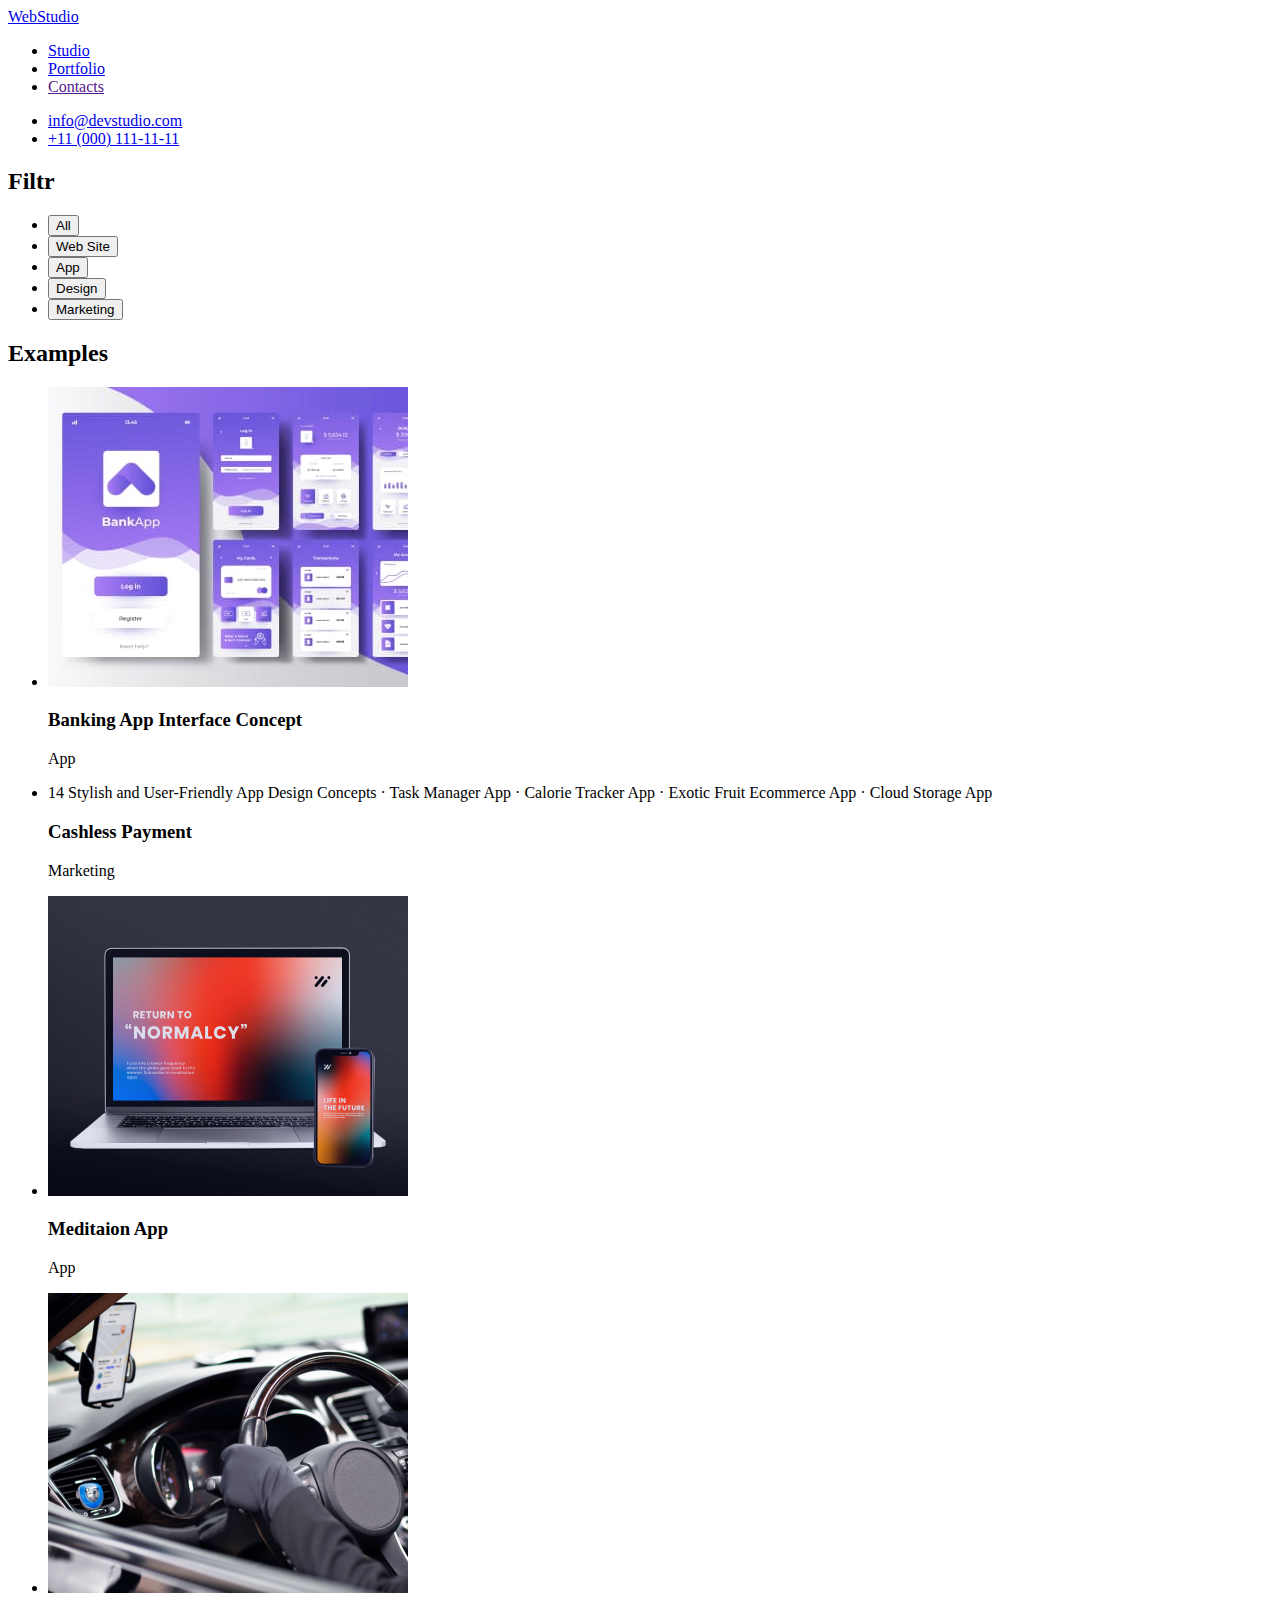
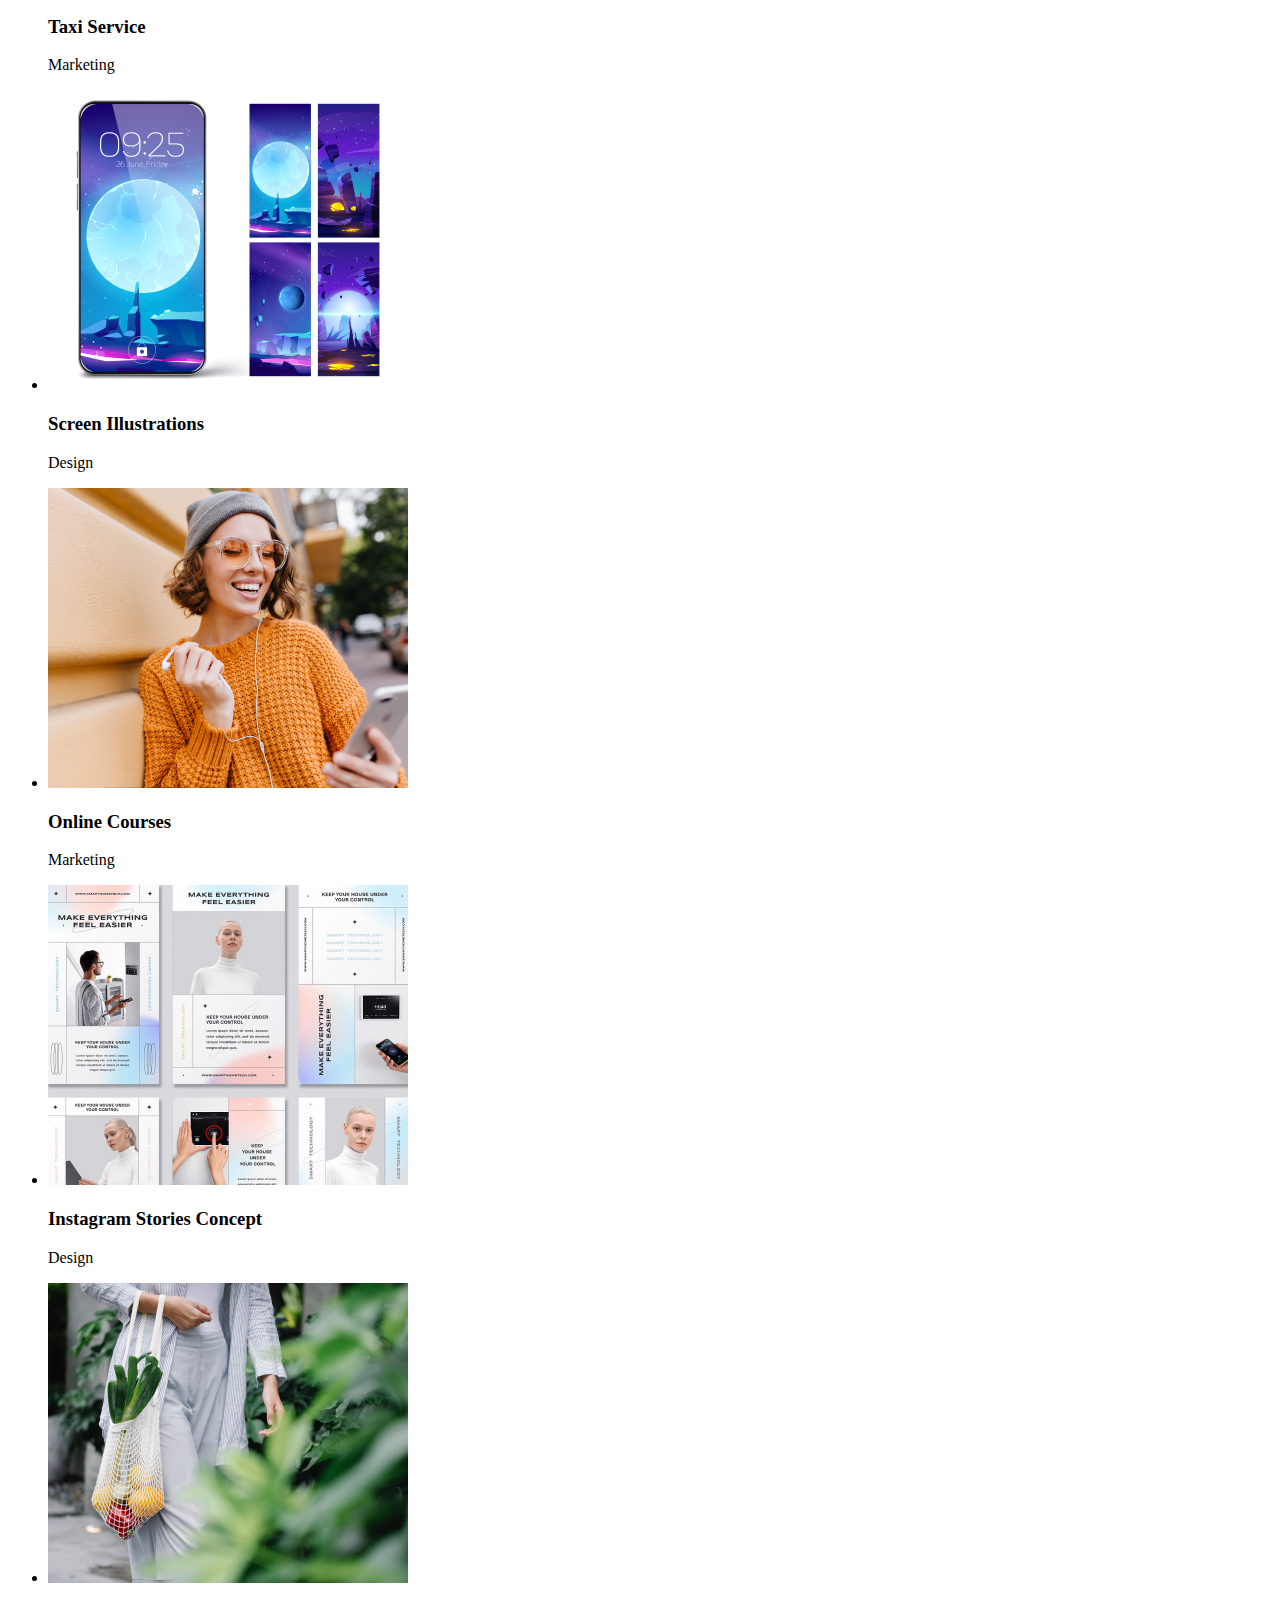
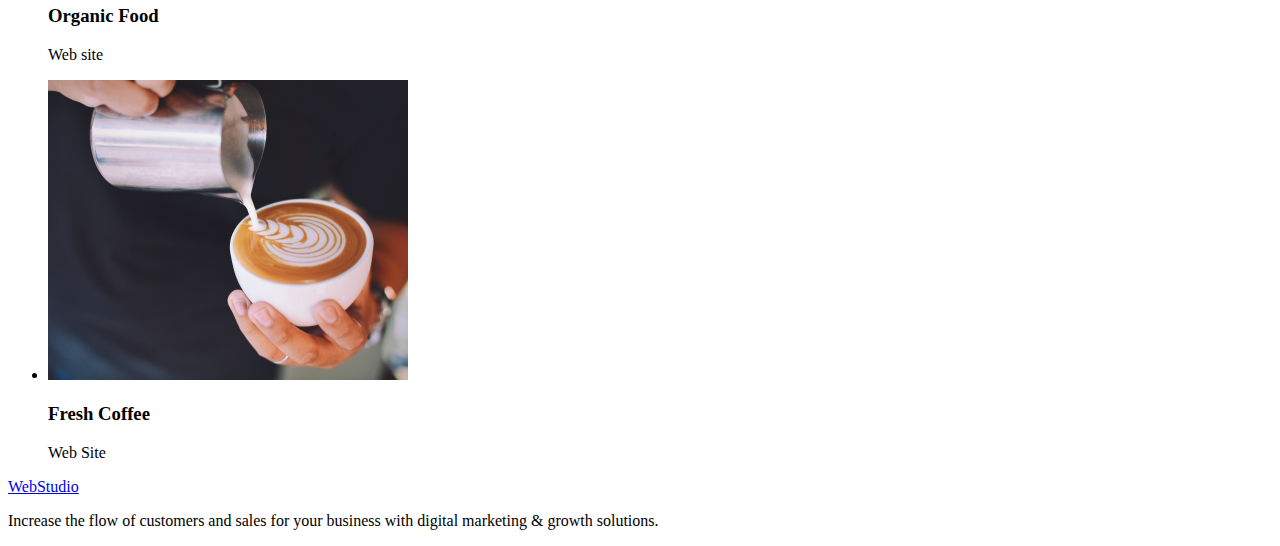
==== portfolio.html @ 1adb9a5e "adds portfolio markup" ====
<!DOCTYPE html>
<html lang="en">
  <head>
    <meta charset="UTF-8" />
    <meta http-equiv="X-UA-Compatible" content="IE=edge" />
    <meta name="viewport" content="width=device-width, initial-scale=1.0" />
    <title>Portfolio</title>
  </head>
  <body>
    <!--Header is one for all pages
    It containes the main nav-->
    <header>
      <nav>
        <a href="./index.html"><span>Web</span>Studio</a>
        <ul>
          <li>
            <a href="./index.html">Studio</a>
          </li>
          <li>
            <a href="./portfolio.html">Portfolio</a>
          </li>
          <li>
            <a href="">Contacts</a>
          </li>
        </ul>
      </nav>
      <ul>
        <li>
          <a href="mailto:info@devstudio.com">info@devstudio.com</a>
        </li>
        <li>
          <a href="tel:+110001111111">+11 (000) 111-11-11</a>
        </li>
      </ul>
    </header>
    <main>
      <!-- Filters -->
      <section>
        <h2>Filtr</h2>
        <ul>
          <li><button type="button">All</button></li>
          <li><button type="button">Web Site</button></li>
          <li><button type="button">App</button></li>
          <li><button type="button">Design</button></li>
          <li><button type="button">Marketing</button></li>
        </ul>
      </section>
      <!-- Our products -->
      <h2>Examples</h2>
      <ul>
        <li>
          <img
            src="./images/portfolio/bank-application.jpg"
            alt="Few screens of bank application"
            width="360"
            height="300"
          />
          <h3>Banking App Interface Concept</h3>
          <p>App</p>
        </li>
        <li>
          <p>
            14 Stylish and User-Friendly App Design Concepts · Task Manager App
            · Calorie Tracker App · Exotic Fruit Ecommerce App · Cloud Storage
            App
          </p>
          <h3>Cashless Payment</h3>
          <p>Marketing</p>
        </li>
        <li>
          <img
            src="./images/portfolio/meditaion.jpg"
            alt="Laptop and smartphone wuth started application"
            width="360"
            height="300"
          />
          <h3>Meditaion App</h3>
          <p>App</p>
        </li>
        <li>
          <img
            src="./images/portfolio/taxi-servise.jpg"
            alt="A driver is holding a helm"
            width="360"
            height="300"
          />
          <h3>Taxi Service</h3>
          <p>Marketing</p>
        </li>
        <li>
          <img
            src="./images/portfolio/screens.jpg"
            alt="Screen illustrations"
            width="360"
            height="300"
          />
          <h3>Screen Illustrations</h3>
          <p>Design</p>
        </li>
        <li>
          <img
            src="./images/portfolio/courses.jpg"
            alt="A girl in yellow glasses is smiling to her phone"
            width="360"
            height="300"
          />
          <h3>Online Courses</h3>
          <p>Marketing</p>
        </li>
        <li>
          <img
            src="./images/portfolio/instagram.jpg"
            alt="Screens of Instagram Stories"
            width="360"
            height="300"
          />
          <h3>Instagram Stories Concept</h3>
          <p>Design</p>
        </li>
        <li>
          <img
            src="./images/portfolio/organic-food.jpg"
            alt="A human is holding a bag with fresh fruits and vegetables"
            width="360"
            height="300"
          />
          <h3>Organic Food</h3>
          <p>Web site</p>
        </li>
        <li>
          <img
            src="./images/portfolio/fresh-coffee.jpg"
            alt="A cup of milk coffee"
            width="360"
            height="300"
          />
          <h3>Fresh Coffee</h3>
          <p>Web Site</p>
        </li>
      </ul>
    </main>
    <!--Footer with Logo-->
    <footer>
      <a href="./index.html"><span>Web</span>Studio</a>
      <p>
        Increase the flow of customers and sales for your business with digital
        marketing & growth solutions.
      </p>
    </footer>
  </body>
</html>
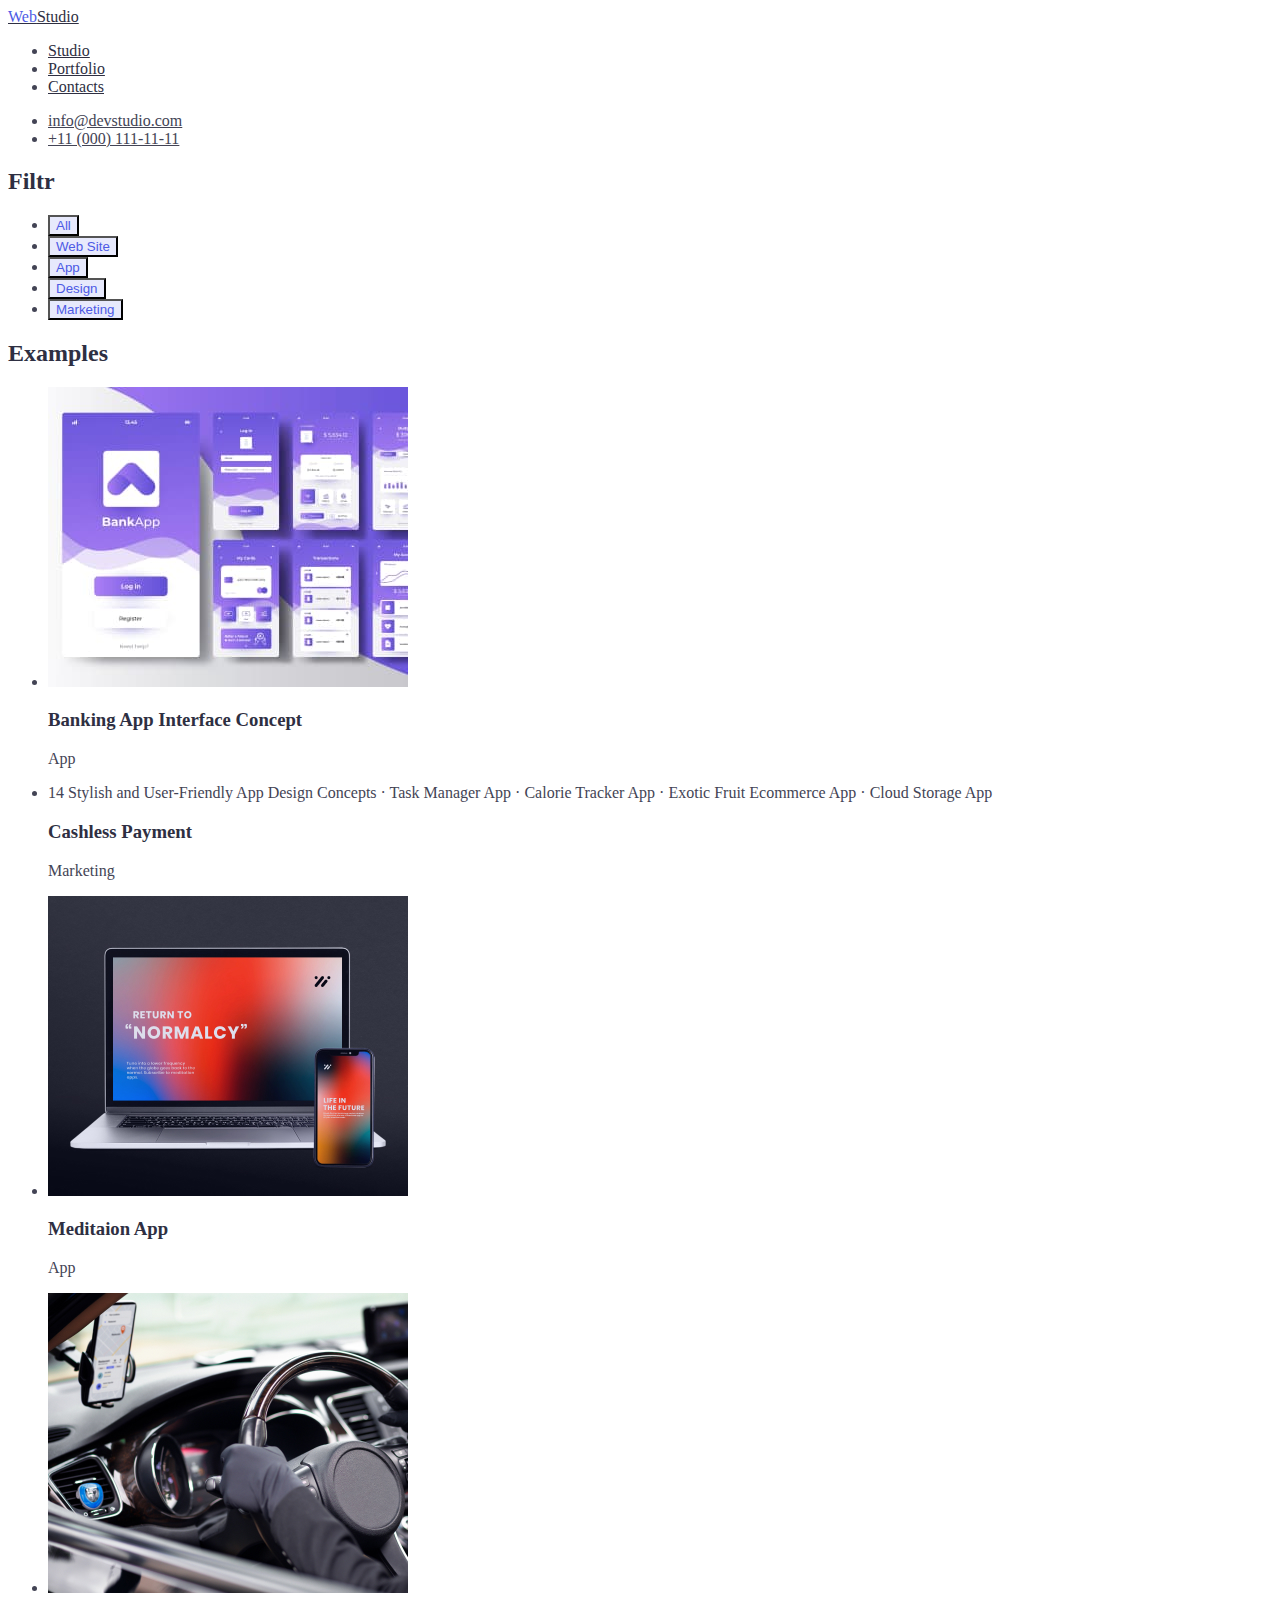
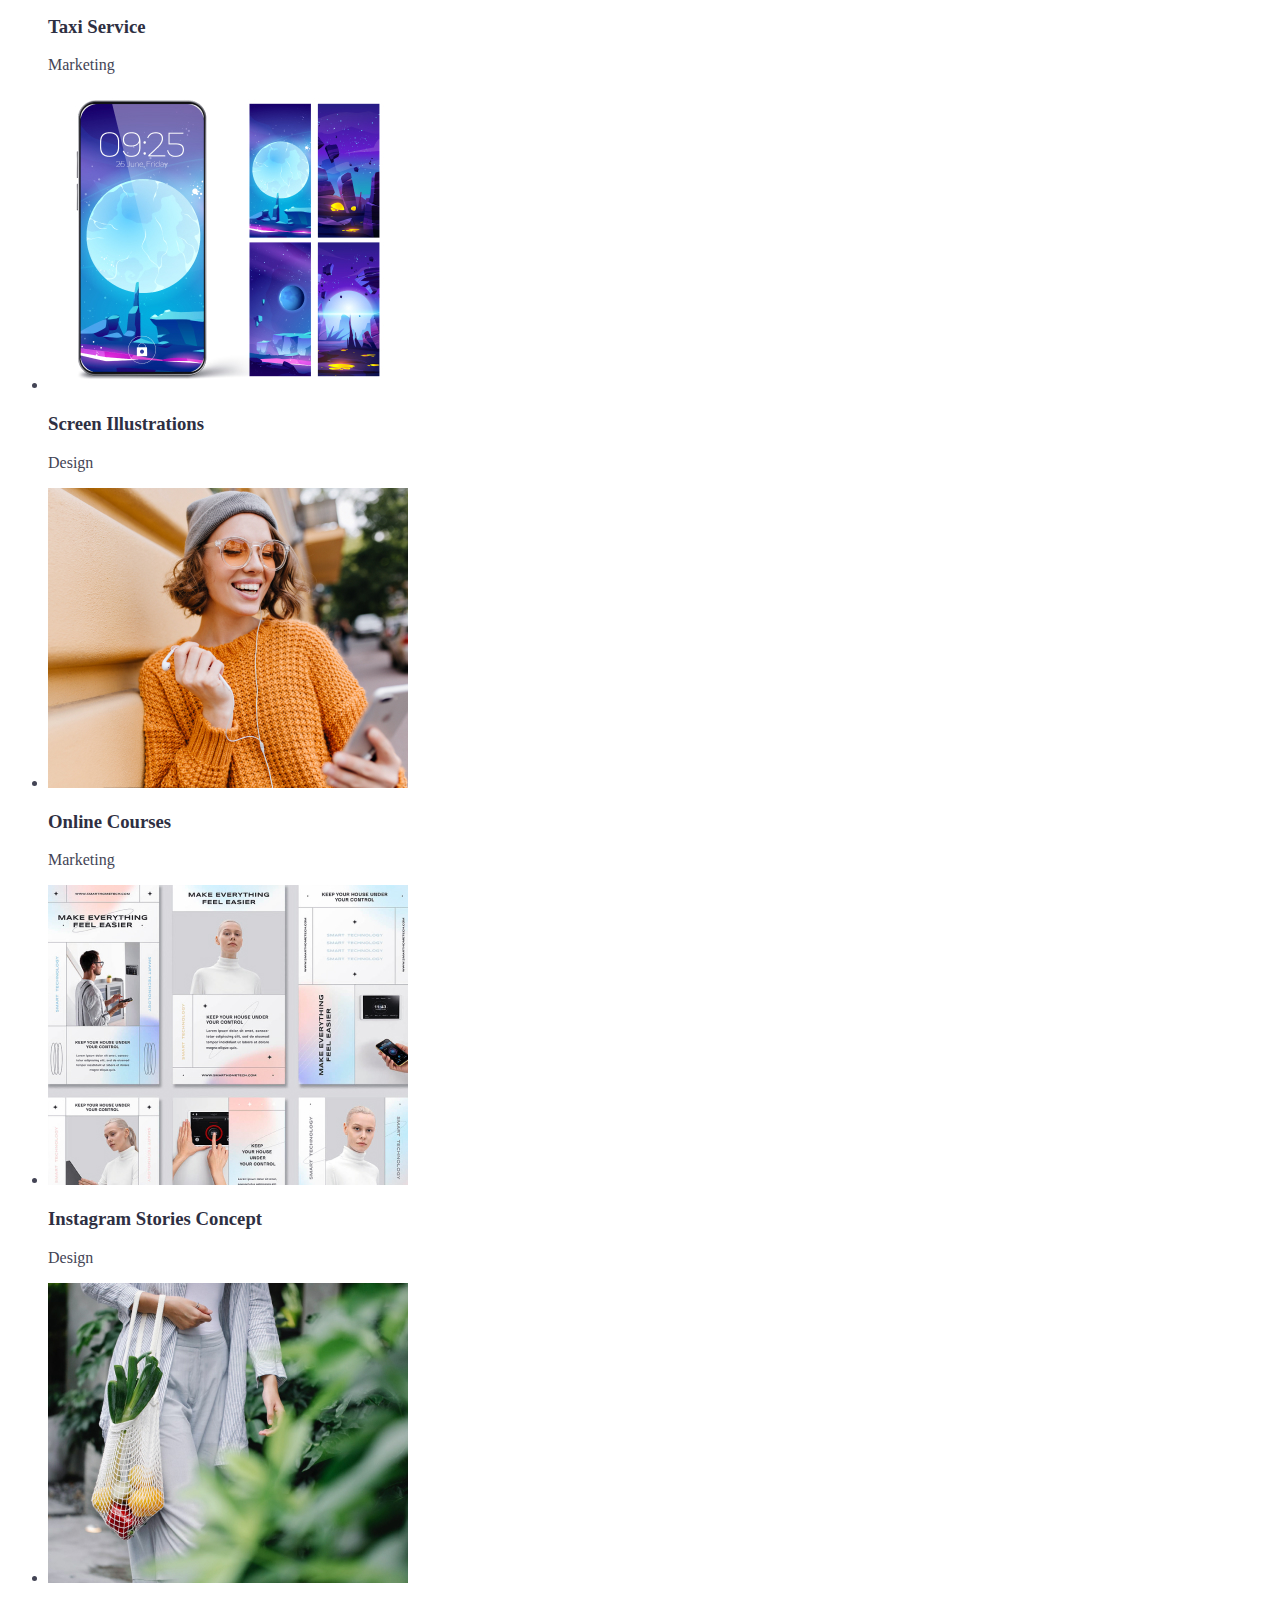
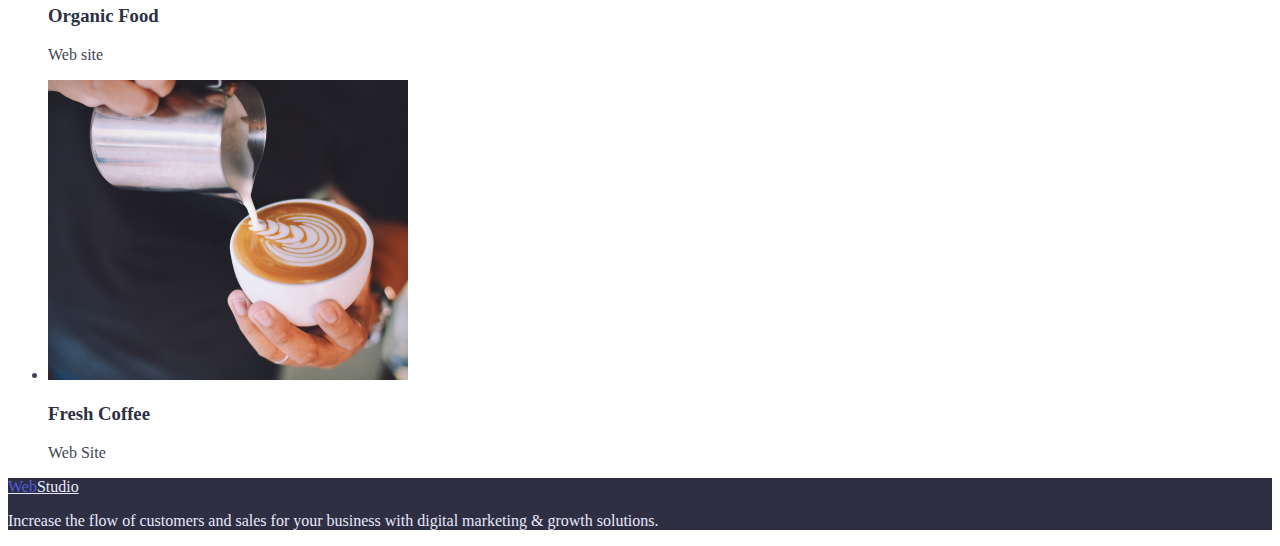
==== commit 6dcf1ac8: "adds colours to studio and portfolio" ====
--- a/portfolio.html
+++ b/portfolio.html
@@ -4,32 +4,33 @@
     <meta charset="UTF-8" />
     <meta http-equiv="X-UA-Compatible" content="IE=edge" />
     <meta name="viewport" content="width=device-width, initial-scale=1.0" />
-    <title>Portfolio</title>
+    <title>Портфоліо</title>
+    <link rel="stylesheet" href="./css/styles.css">
   </head>
   <body>
     <!--Header is one for all pages
     It containes the main nav-->
     <header>
-      <nav>
-        <a href="./index.html"><span>Web</span>Studio</a>
+      <nav class="main-nav">
+        <a href="./index.html" class="link"><span class="logo">Web</span>Studio</a>
         <ul>
           <li>
-            <a href="./index.html">Studio</a>
+            <a href="./index.html" class="link">Studio</a>
           </li>
           <li>
-            <a href="./portfolio.html">Portfolio</a>
+            <a href="./portfolio.html" class="link">Portfolio</a>
           </li>
           <li>
-            <a href="">Contacts</a>
+            <a href="" class="link">Contacts</a>
           </li>
         </ul>
       </nav>
-      <ul>
+      <ul class="head-contacts">
         <li>
-          <a href="mailto:info@devstudio.com">info@devstudio.com</a>
+          <a href="mailto:info@devstudio.com" class="link">info@devstudio.com</a>
         </li>
         <li>
-          <a href="tel:+110001111111">+11 (000) 111-11-11</a>
+          <a href="tel:+110001111111" class="link">+11 (000) 111-11-11</a>
         </li>
       </ul>
     </header>
@@ -38,15 +39,16 @@
       <section>
         <h2>Filtr</h2>
         <ul>
-          <li><button type="button">All</button></li>
-          <li><button type="button">Web Site</button></li>
-          <li><button type="button">App</button></li>
-          <li><button type="button">Design</button></li>
-          <li><button type="button">Marketing</button></li>
+          <li><button type="button" class="buttons filtr">All</button></li>
+          <li><button type="button" class="buttons filtr">Web Site</button></li>
+          <li><button type="button" class="buttons filtr">App</button></li>
+          <li><button type="button" class="buttons filtr">Design</button></li>
+          <li><button type="button" class="buttons filtr">Marketing</button></li>
         </ul>
       </section>
       <!-- Our products -->
-      <h2>Examples</h2>
+      <section>
+        <h2>Examples</h2>
       <ul>
         <li>
           <img
@@ -138,14 +140,15 @@
           <p>Web Site</p>
         </li>
       </ul>
+      </section>
     </main>
     <!--Footer with Logo-->
-    <footer>
-      <a href="./index.html"><span>Web</span>Studio</a>
-      <p>
-        Increase the flow of customers and sales for your business with digital
-        marketing & growth solutions.
-      </p>
-    </footer>
+    <footer class="footer">
+        <a href="./index.html" class="link"><span class="logo">Web</span>Studio</a>
+        <p>
+          Increase the flow of customers and sales for your business with
+          digital marketing & growth solutions.
+        </p>
+      </footer>
   </body>
 </html>
--- a/css/styles.css
+++ b/css/styles.css
@@ -0,0 +1,58 @@
+:root {
+    --primary-brand-color: #4D5AE5;
+    --dark-color: #2E2F42;
+    --subtle-text-color: #8E8F99;
+    --success-color: #31D0AA;
+    --text-color: #434455;
+    --accent-color: #E7E9FC;
+    --light-color: #F4F4FD; 
+    --main-bkg-color: #ffffff;
+}
+body {
+    color: var(--text-color);
+    background-color: var(--main-bkg-color);
+}
+/* Main navigation */
+.main-nav a {
+    color: var(--dark-color);
+}
+.main-nav .logo,
+.footer .logo {
+    color: var(--primary-brand-color);
+}
+.head-contacts .link {
+    color: var(--text-color);
+}
+/* Hero */
+.hero {
+    background-color: var(--dark-color);
+    color: var(--main-bkg-color);
+}
+/* Sections */
+h2, h3 {
+    color: var(--dark-color);
+}
+.team {
+    background-color: var(--light-color);
+}
+/* Footer */
+.footer {
+    background-color: var(--dark-color);
+    color: var(--accent-color);
+}
+.footer .link {
+    color: var(--accent-color);
+}
+/* Buttons */
+.order {
+    background-color: var(--primary-brand-color);
+    color: var(--main-bkg-color);
+}
+.filtr {
+    background-color: var(--accent-color);
+    color: var(--primary-brand-color);
+}
+.filtr:hover, .filtr:focus {
+    background-color: var(--primary-brand-color);
+    color: var(--main-bkg-color);
+}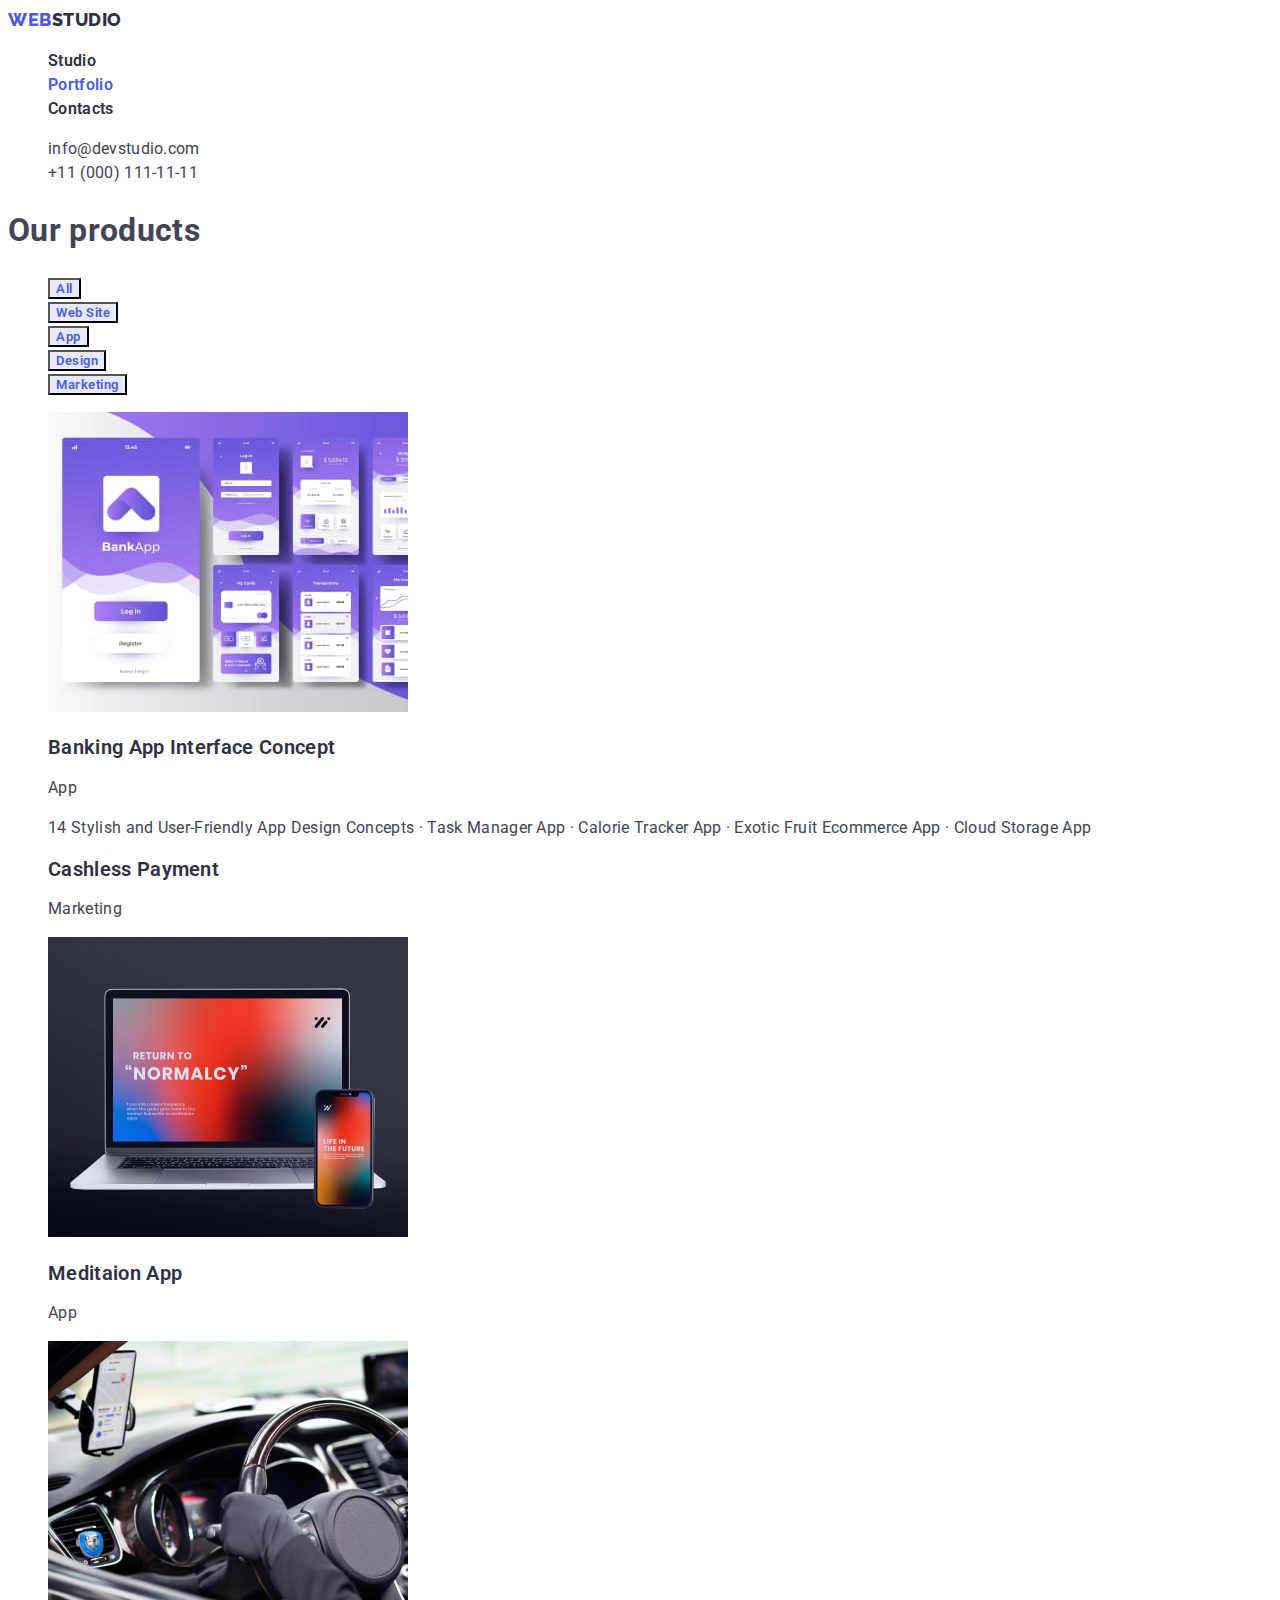
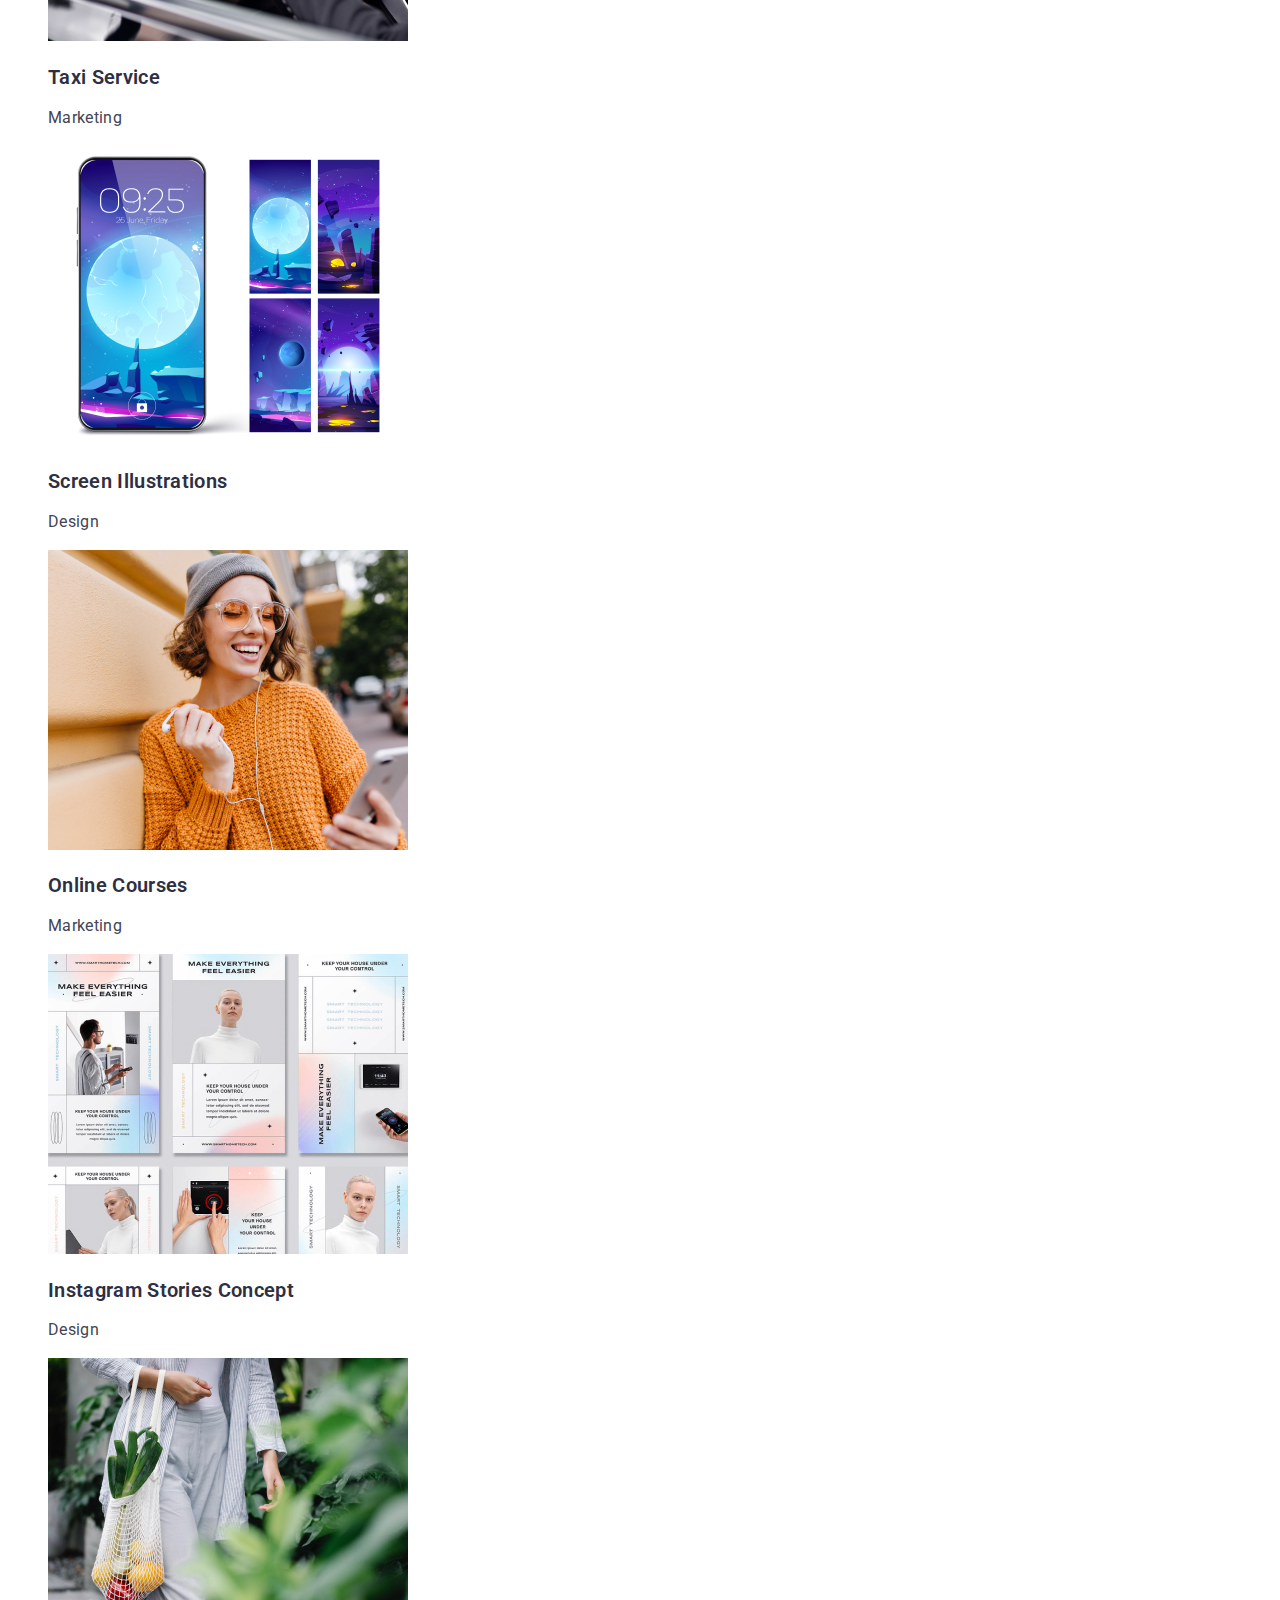
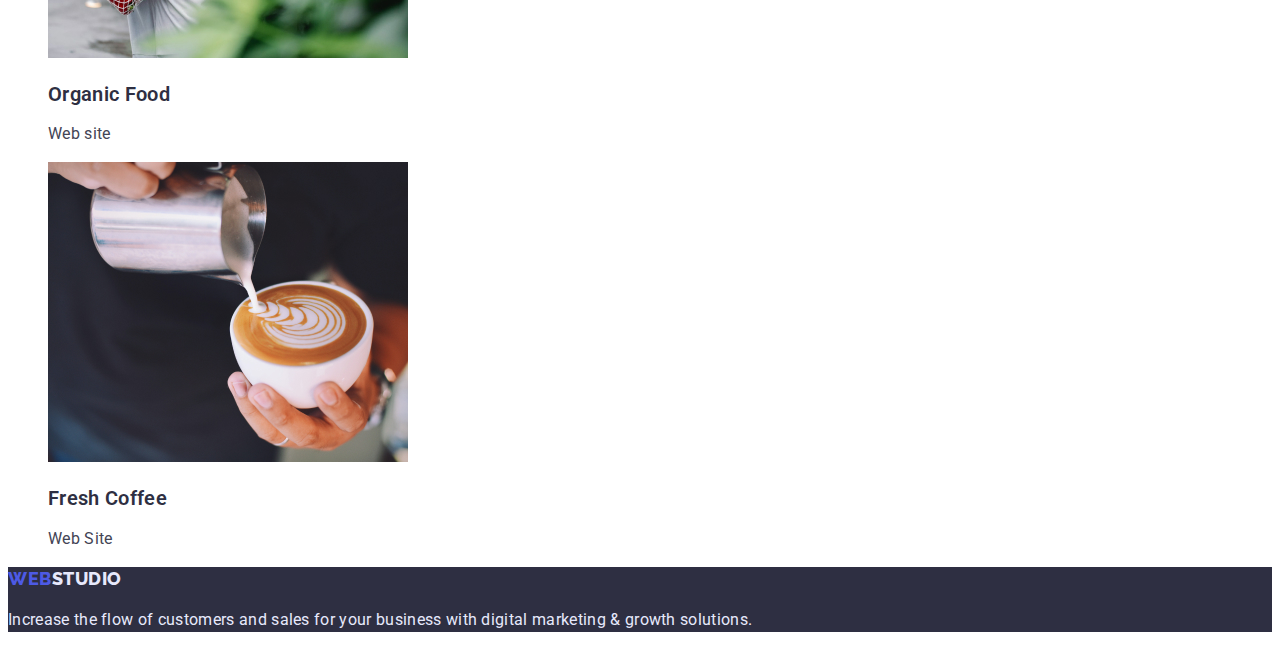
==== commit ee3f32b5: "Adds fonts to Studio and Portfolio" ====
--- a/portfolio.html
+++ b/portfolio.html
@@ -5,29 +5,39 @@
     <meta http-equiv="X-UA-Compatible" content="IE=edge" />
     <meta name="viewport" content="width=device-width, initial-scale=1.0" />
     <title>Портфоліо</title>
-    <link rel="stylesheet" href="./css/styles.css">
+    <link rel="preconnect" href="https://fonts.googleapis.com" />
+    <link rel="preconnect" href="https://fonts.gstatic.com" crossorigin />
+    <link
+      href="https://fonts.googleapis.com/css2?family=Raleway:wght@800&family=Roboto:wght@400;500;700;900&display=swap"
+      rel="stylesheet"
+    />
+    <link rel="stylesheet" href="./css/styles.css" />
   </head>
   <body>
     <!--Header is one for all pages
     It containes the main nav-->
     <header>
       <nav class="main-nav">
-        <a href="./index.html" class="link"><span class="logo">Web</span>Studio</a>
-        <ul>
+        <a href="./index.html" class="link logo"
+          ><span class="accent">Web</span>Studio</a
+        >
+        <ul class="list">
           <li>
             <a href="./index.html" class="link">Studio</a>
           </li>
           <li>
-            <a href="./portfolio.html" class="link">Portfolio</a>
+            <a href="./portfolio.html" class="link current">Portfolio</a>
           </li>
           <li>
             <a href="" class="link">Contacts</a>
           </li>
         </ul>
       </nav>
-      <ul class="head-contacts">
+      <ul class="head-contacts list">
         <li>
-          <a href="mailto:info@devstudio.com" class="link">info@devstudio.com</a>
+          <a href="mailto:info@devstudio.com" class="link"
+            >info@devstudio.com</a
+          >
         </li>
         <li>
           <a href="tel:+110001111111" class="link">+11 (000) 111-11-11</a>
@@ -35,120 +45,122 @@
       </ul>
     </header>
     <main>
-      <!-- Filters -->
-      <section>
-        <h2>Filtr</h2>
-        <ul>
+      <section class="products">
+        <h1>Our products</h1>
+        <!-- Filtr -->
+        <ul class="list">
           <li><button type="button" class="buttons filtr">All</button></li>
           <li><button type="button" class="buttons filtr">Web Site</button></li>
           <li><button type="button" class="buttons filtr">App</button></li>
           <li><button type="button" class="buttons filtr">Design</button></li>
-          <li><button type="button" class="buttons filtr">Marketing</button></li>
+          <li>
+            <button type="button" class="buttons filtr">Marketing</button>
+          </li>
         </ul>
-      </section>
-      <!-- Our products -->
-      <section>
-        <h2>Examples</h2>
-      <ul>
-        <li>
-          <img
-            src="./images/portfolio/bank-application.jpg"
-            alt="Few screens of bank application"
-            width="360"
-            height="300"
-          />
-          <h3>Banking App Interface Concept</h3>
-          <p>App</p>
-        </li>
-        <li>
-          <p>
-            14 Stylish and User-Friendly App Design Concepts · Task Manager App
-            · Calorie Tracker App · Exotic Fruit Ecommerce App · Cloud Storage
-            App
-          </p>
-          <h3>Cashless Payment</h3>
-          <p>Marketing</p>
-        </li>
-        <li>
-          <img
-            src="./images/portfolio/meditaion.jpg"
-            alt="Laptop and smartphone wuth started application"
-            width="360"
-            height="300"
-          />
-          <h3>Meditaion App</h3>
-          <p>App</p>
-        </li>
-        <li>
-          <img
-            src="./images/portfolio/taxi-servise.jpg"
-            alt="A driver is holding a helm"
-            width="360"
-            height="300"
-          />
-          <h3>Taxi Service</h3>
-          <p>Marketing</p>
-        </li>
-        <li>
-          <img
-            src="./images/portfolio/screens.jpg"
-            alt="Screen illustrations"
-            width="360"
-            height="300"
-          />
-          <h3>Screen Illustrations</h3>
-          <p>Design</p>
-        </li>
-        <li>
-          <img
-            src="./images/portfolio/courses.jpg"
-            alt="A girl in yellow glasses is smiling to her phone"
-            width="360"
-            height="300"
-          />
-          <h3>Online Courses</h3>
-          <p>Marketing</p>
-        </li>
-        <li>
-          <img
-            src="./images/portfolio/instagram.jpg"
-            alt="Screens of Instagram Stories"
-            width="360"
-            height="300"
-          />
-          <h3>Instagram Stories Concept</h3>
-          <p>Design</p>
-        </li>
-        <li>
-          <img
-            src="./images/portfolio/organic-food.jpg"
-            alt="A human is holding a bag with fresh fruits and vegetables"
-            width="360"
-            height="300"
-          />
-          <h3>Organic Food</h3>
-          <p>Web site</p>
-        </li>
-        <li>
-          <img
-            src="./images/portfolio/fresh-coffee.jpg"
-            alt="A cup of milk coffee"
-            width="360"
-            height="300"
-          />
-          <h3>Fresh Coffee</h3>
-          <p>Web Site</p>
-        </li>
-      </ul>
+        <!-- Our products -->
+
+        <ul class="list">
+          <li>
+            <a class="link" href=""><img
+              src="./images/portfolio/bank-application.jpg"
+              alt="Few screens of bank application"
+              width="360"
+              height="300"
+            />
+            <h2>Banking App Interface Concept</h2>
+            <p>App</p></a>
+          </li>
+          <li>
+           <a class="link" href=""> <p>
+              14 Stylish and User-Friendly App Design Concepts · Task Manager
+              App · Calorie Tracker App · Exotic Fruit Ecommerce App · Cloud
+              Storage App
+            </p>
+            <h2>Cashless Payment</h2>
+            <p>Marketing</p></a>
+          </li>
+          <li>
+            <a class="link" href=""><img
+              src="./images/portfolio/meditaion.jpg"
+              alt="Laptop and smartphone wuth started application"
+              width="360"
+              height="300"
+            />
+            <h2>Meditaion App</h2>
+            <p>App</p></a>
+          </li>
+          <li>
+            <a class="link" href=""><img
+              src="./images/portfolio/taxi-servise.jpg"
+              alt="A driver is holding a helm"
+              width="360"
+              height="300"
+            />
+            <h2>Taxi Service</h2>
+            <p>Marketing</p></a>
+          </li>
+          <li>
+            <a class="link" href=""><img
+              src="./images/portfolio/screens.jpg"
+              alt="Screen illustrations"
+              width="360"
+              height="300"
+            />
+            <h2>Screen Illustrations</h2>
+            <p>Design</p></a>
+          </li>
+          <li>
+            <a class="link" href=""><img
+              src="./images/portfolio/courses.jpg"
+              alt="A girl in yellow glasses is smiling to her phone"
+              width="360"
+              height="300"
+            />
+            <h2>Online Courses</h2>
+            <p>Marketing</p></a>
+          </li>
+          <li>
+            <a class="link" href=""><img
+              src="./images/portfolio/instagram.jpg"
+              alt="Screens of Instagram Stories"
+              width="360"
+              height="300"
+            />
+            <h2>Instagram Stories Concept</h2>
+            <p>Design</p></a>
+          </li>
+          <li>
+           <a class="link" href=""> <img
+              src="./images/portfolio/organic-food.jpg"
+              alt="A human is holding a bag with fresh fruits and vegetables"
+              width="360"
+              height="300"
+            />
+            <h2>Organic Food</h2>
+            <p>Web site</p></a>
+          </li>
+          <li>
+           <a class="link" href=""> <img
+              src="./images/portfolio/fresh-coffee.jpg"
+              alt="A cup of milk coffee"
+              width="360"
+              height="300"
+            />
+            <h2>Fresh Coffee</h2>
+            <p>Web Site</p></a>
+          </li>
+        </ul>
       </section>
     </main>
     <!--Footer with Logo-->
-    <footer class="footer">
-        <a href="./index.html" class="link"><span class="logo">Web</span>Studio</a>
-        <p>
-          Increase the flow of customers and sales for your business with
-          digital marketing & growth solutions.
-        </p>
-      </footer>
+     <footer class="footer">
+      <a href="./index.html" class="link logo"
+        ><span class="accent">Web</span>Studio</a
+      >
+      <p>
+        Increase the flow of customers and sales for your business with digital
+        marketing & growth solutions.
+      </p>
+    </footer>
   </body>
 </html>
--- a/css/styles.css
+++ b/css/styles.css
@@ -1,58 +1,113 @@
 :root {
-    --primary-brand-color: #4D5AE5;
-    --dark-color: #2E2F42;
-    --subtle-text-color: #8E8F99;
-    --success-color: #31D0AA;
-    --text-color: #434455;
-    --accent-color: #E7E9FC;
-    --light-color: #F4F4FD; 
-    --main-bkg-color: #ffffff;
+  --primary-brand-color: #4d5ae5;
+  --dark-color: #2e2f42;
+  --subtle-text-color: #8e8f99;
+  --success-color: #31d0aa;
+  --text-color: #434455;
+  --accent-color: #e7e9fc;
+  --light-color: #f4f4fd;
+  --main-bkg-color: #ffffff;
 }
 body {
-    color: var(--text-color);
-    background-color: var(--main-bkg-color);
+  color: var(--text-color);
+  background-color: var(--main-bkg-color);
+  font-family: "Roboto";
+  font-weight: 400;
+  font-size: 16px;
+  line-height: 1.5;
+  letter-spacing: 0.02em;
 }
 /* Main navigation */
-.main-nav a {
-    color: var(--dark-color);
+.main-nav .link {
+  color: var(--dark-color);
+  font-weight: 600;
 }
-.main-nav .logo,
-.footer .logo {
-    color: var(--primary-brand-color);
+.link.current {
+  color: var(--primary-brand-color);
 }
-.head-contacts .link {
-    color: var(--text-color);
+.head-contacts .link:hover,
+.head-contacts .link:focus {
+  color: var(--primary-brand-color);
+}
+.main-nav .accent,
+.footer .accent {
+  color: var(--primary-brand-color);
+}
+.link.logo {
+  font-family: "Raleway";
+  font-weight: 800;
+  font-size: 18px;
+  line-height: 1.33;
+  letter-spacing: 0.03em;
+  text-transform: uppercase;
 }
 /* Hero */
 .hero {
-    background-color: var(--dark-color);
-    color: var(--main-bkg-color);
+  background-color: var(--dark-color);
+  color: var(--main-bkg-color);
 }
-/* Sections */
-h2, h3 {
-    color: var(--dark-color);
+.hero .title {
+  font-weight: 600;
+  font-size: 56px;
+  line-height: 1.07;
+  text-align: center;
+}
+/* Features */
+.features h3,
+.team h3,
+.products h2 {
+  color: var(--dark-color);
+  font-weight: 600;
+  font-size: 20px;
+  line-height: 1.2;
+}
+/* What are we doing */
+.doing > h2 {
+  color: var(--dark-color);
+  font-weight: 600;
+  font-size: 36px;
+  line-height: 1.11;
+  text-align: center;
+  text-transform: capitalize;
 }
 .team {
-    background-color: var(--light-color);
+  background-color: var(--light-color);
 }
 /* Footer */
 .footer {
-    background-color: var(--dark-color);
-    color: var(--accent-color);
+  background-color: var(--dark-color);
+  color: var(--accent-color);
 }
 .footer .link {
-    color: var(--accent-color);
+  color: var(--accent-color);
 }
 /* Buttons */
+.buttons {
+  cursor: pointer;
+  font-family: inherit;
+  font-weight: 600;
+  letter-spacing: 0.04em;
+}
 .order {
-    background-color: var(--primary-brand-color);
-    color: var(--main-bkg-color);
+  background-color: var(--primary-brand-color);
+  color: var(--main-bkg-color);
+  line-height: 1.19;
 }
 .filtr {
-    background-color: var(--accent-color);
-    color: var(--primary-brand-color);
+  background-color: var(--accent-color);
+  color: var(--primary-brand-color);
 }
-.filtr:hover, .filtr:focus {
-    background-color: var(--primary-brand-color);
-    color: var(--main-bkg-color);
-}+.filtr:hover,
+.filtr:focus {
+  background-color: var(--primary-brand-color);
+  color: var(--main-bkg-color);
+}
+/* Links */
+.link {
+  text-decoration: none;
+  color: inherit;;
+}
+/* Lists */
+.list {
+  list-style: none;
+}
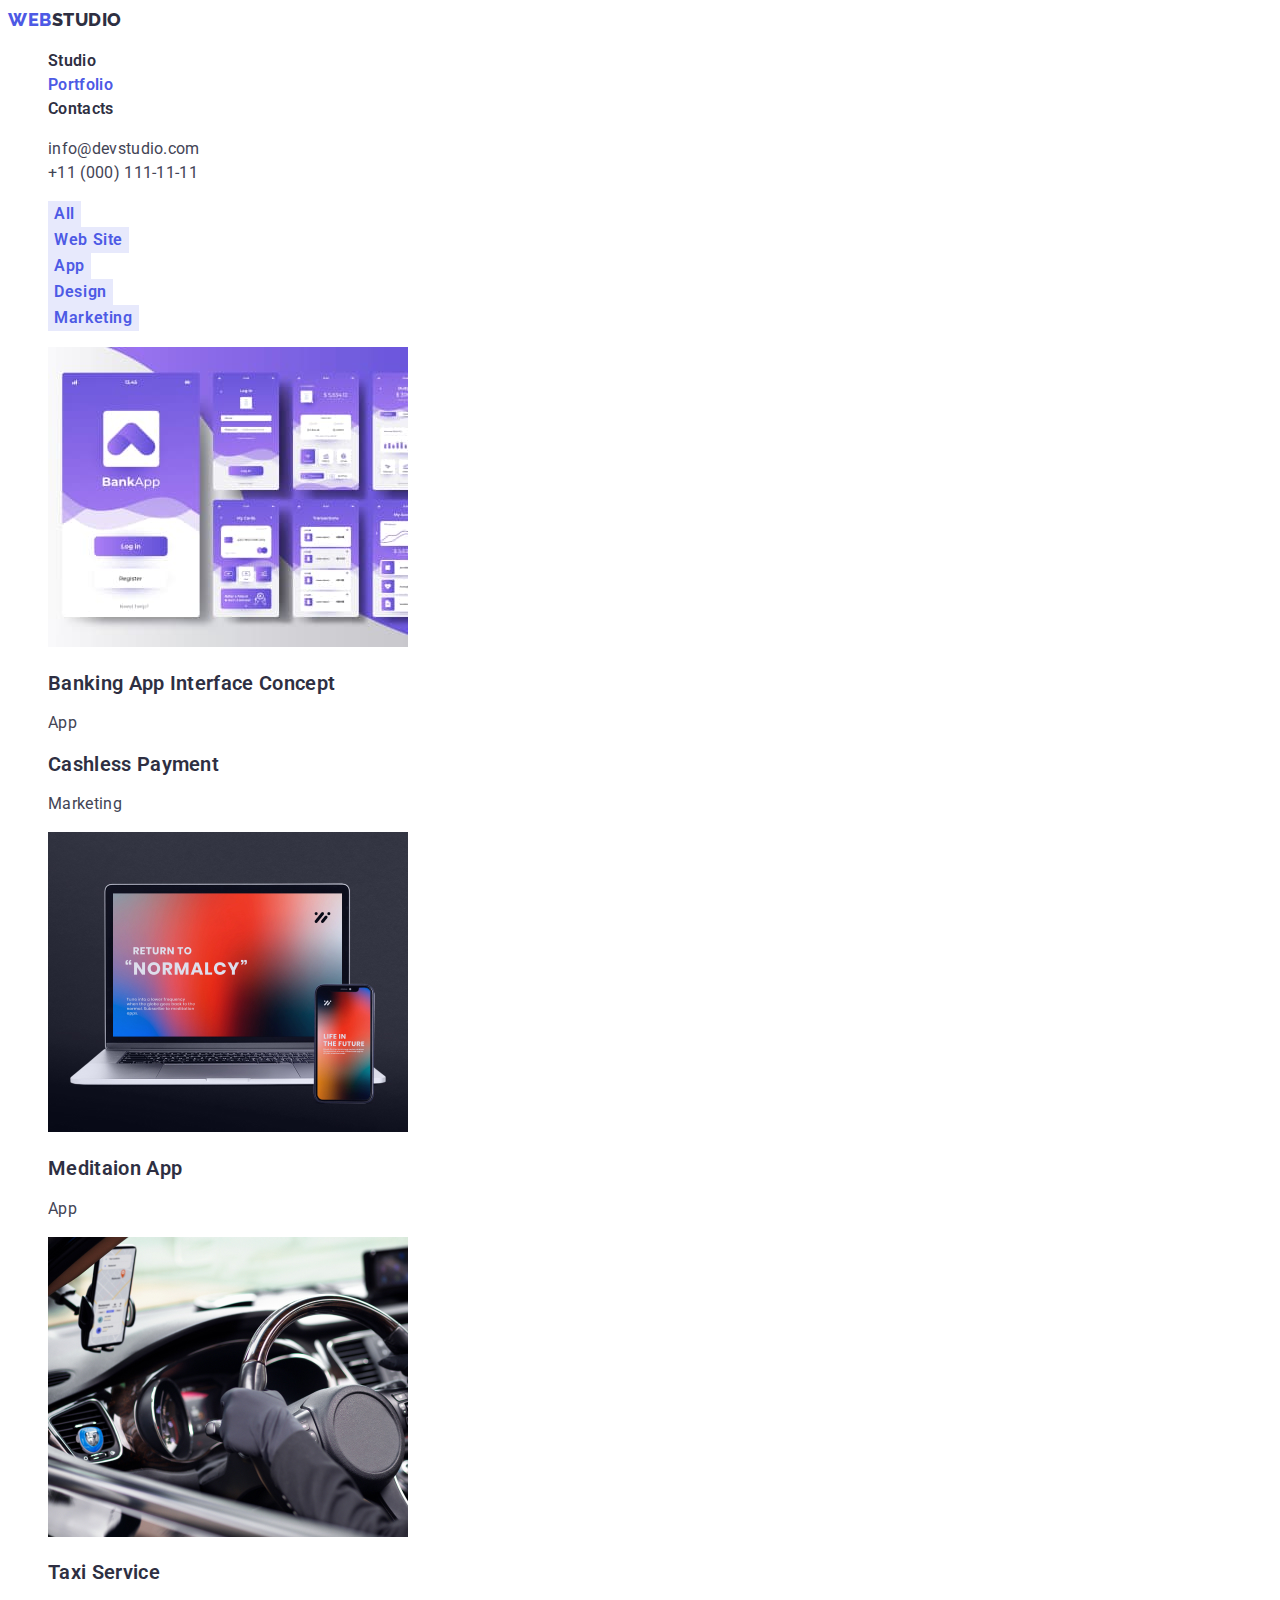
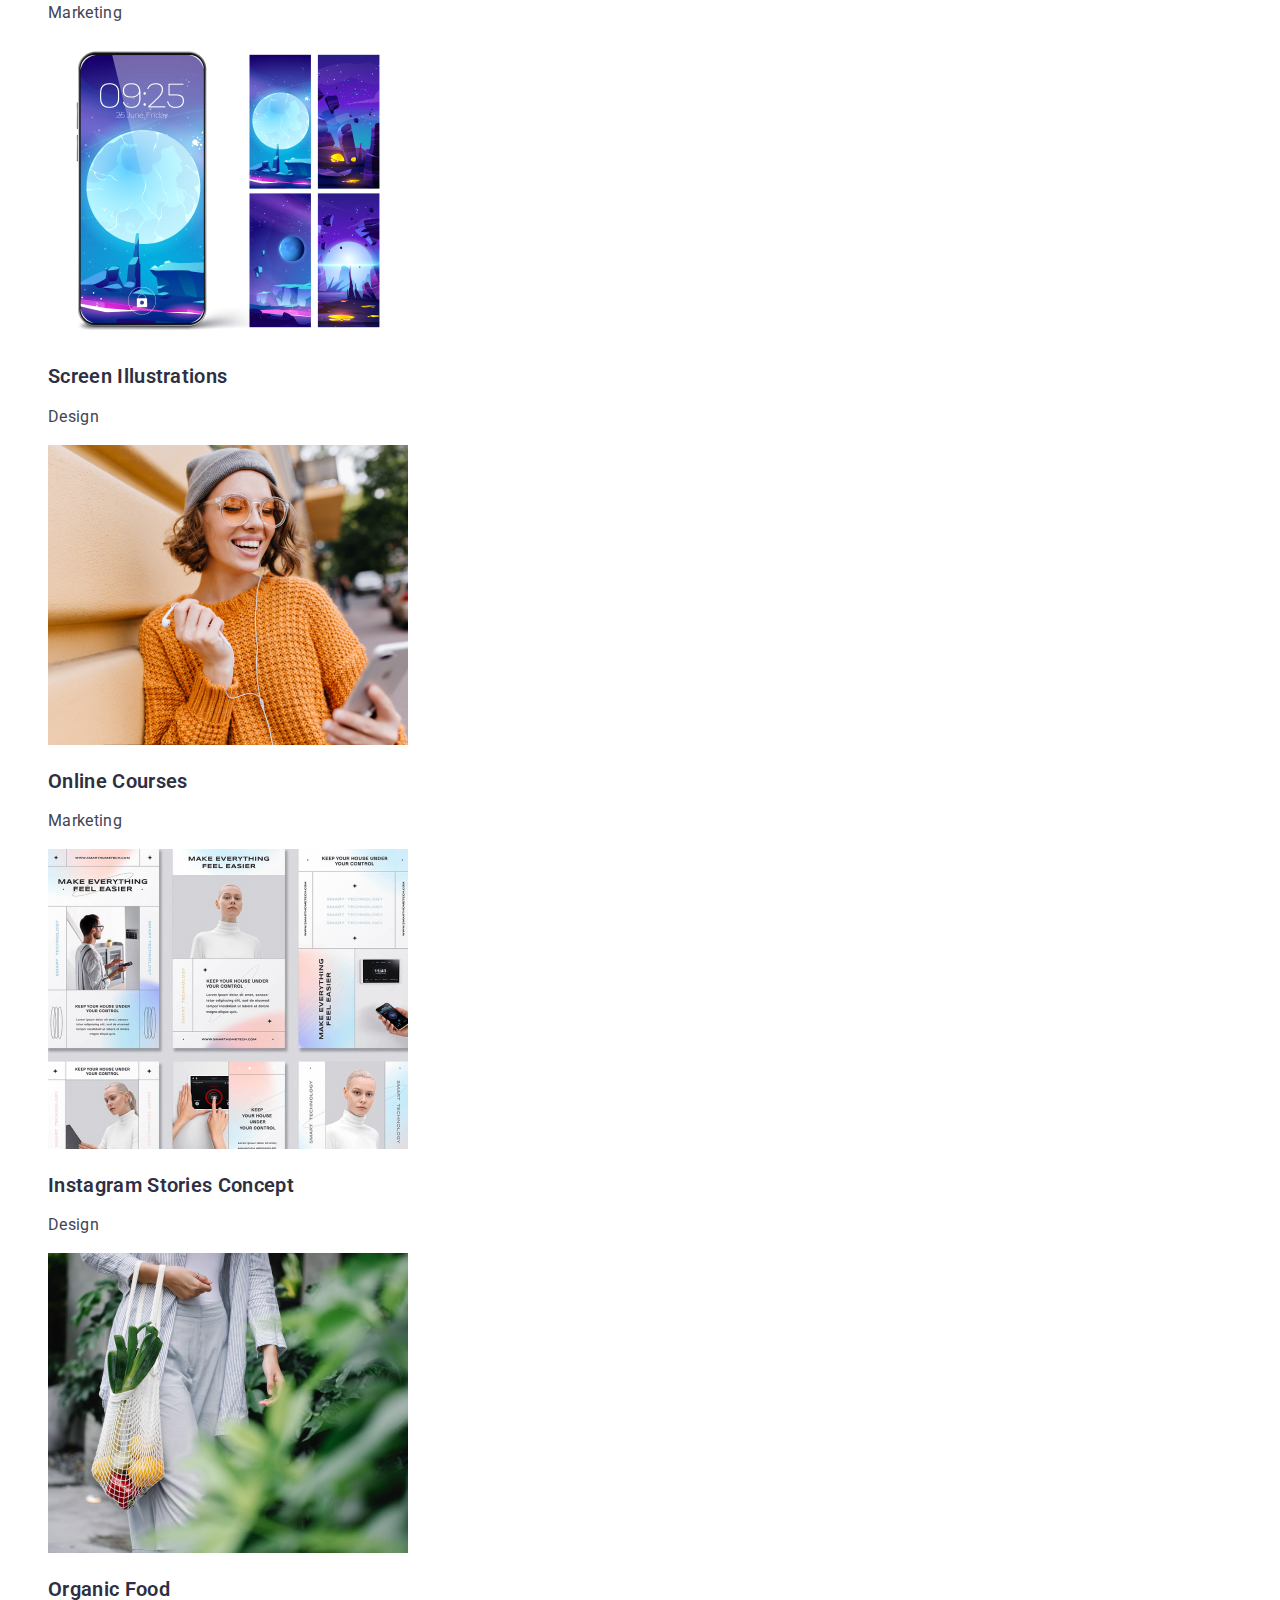
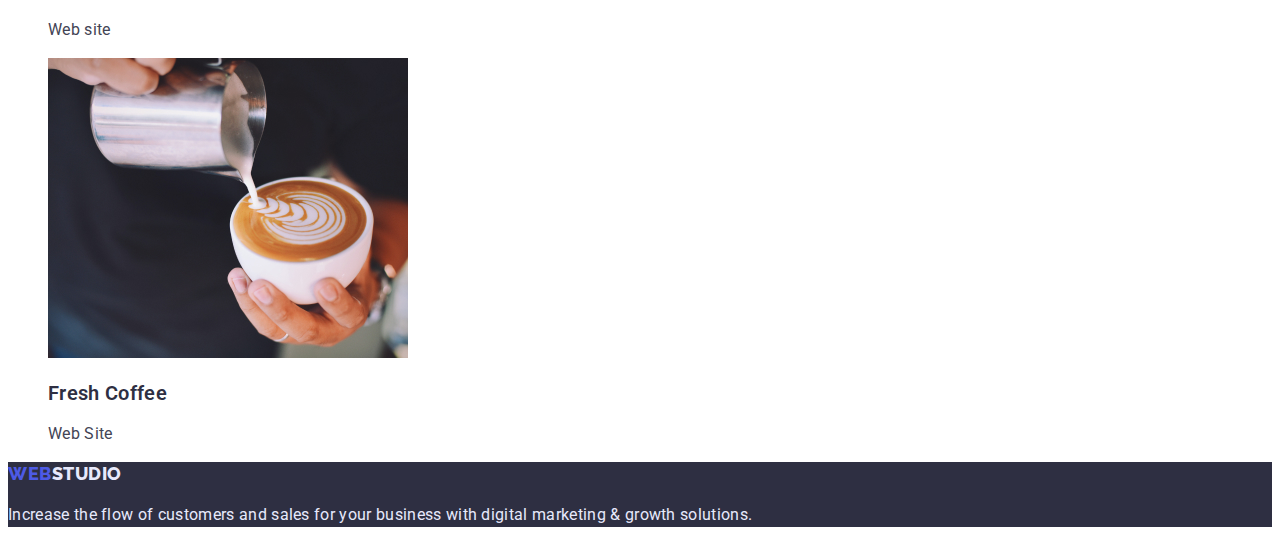
==== commit 37eb7725: "fixes some bugs" ====
--- a/portfolio.html
+++ b/portfolio.html
@@ -46,7 +46,7 @@
     </header>
     <main>
       <section class="products">
-        <h1>Our products</h1>
+        <h1 class="visually-hidden" >Our products</h1>
         <!-- Filtr -->
         <ul class="list">
           <li><button type="button" class="buttons filtr">All</button></li>
@@ -71,11 +71,12 @@
             <p>App</p></a>
           </li>
           <li>
-           <a class="link" href=""> <p>
+           <a class="link" href=""> 
+            <!-- <p>
               14 Stylish and User-Friendly App Design Concepts · Task Manager
               App · Calorie Tracker App · Exotic Fruit Ecommerce App · Cloud
               Storage App
-            </p>
+            </p> -->
             <h2>Cashless Payment</h2>
             <p>Marketing</p></a>
           </li>
--- a/css/styles.css
+++ b/css/styles.css
@@ -11,7 +11,7 @@
 body {
   color: var(--text-color);
   background-color: var(--main-bkg-color);
-  font-family: "Roboto";
+  font-family: "Roboto", sans-serif;
   font-weight: 400;
   font-size: 16px;
   line-height: 1.5;
@@ -22,7 +22,11 @@
   color: var(--dark-color);
   font-weight: 600;
 }
-.link.current {
+.main-nav .link:hover,
+.main-nav .link:focus {
+  color: inherit;
+}
+.main-nav .link.current {
   color: var(--primary-brand-color);
 }
 .head-contacts .link:hover,
@@ -34,7 +38,7 @@
   color: var(--primary-brand-color);
 }
 .link.logo {
-  font-family: "Raleway";
+  font-family: "Raleway", sans-serif;
   font-weight: 800;
   font-size: 18px;
   line-height: 1.33;
@@ -85,17 +89,24 @@
 .buttons {
   cursor: pointer;
   font-family: inherit;
+  font-size: 16px;
   font-weight: 600;
   letter-spacing: 0.04em;
+  border: none;
 }
 .order {
   background-color: var(--primary-brand-color);
   color: var(--main-bkg-color);
   line-height: 1.19;
 }
+.order:hover,
+.order:focus {
+  background-color: #404BBF;
+}
 .filtr {
   background-color: var(--accent-color);
   color: var(--primary-brand-color);
+  line-height: 1.5;
 }
 .filtr:hover,
 .filtr:focus {
@@ -111,3 +122,15 @@
 .list {
   list-style: none;
 }
+/* hidden elements */
+.visually-hidden {
+  position: absolute;
+    white-space: nowrap;
+    width: 1px;
+    height: 1px;
+    overflow: hidden;
+    border: 0;
+    padding: 0;
+    clip: rect(0 0 0 0);
+    clip-path: inset(50%);
+    margin: -1px;
